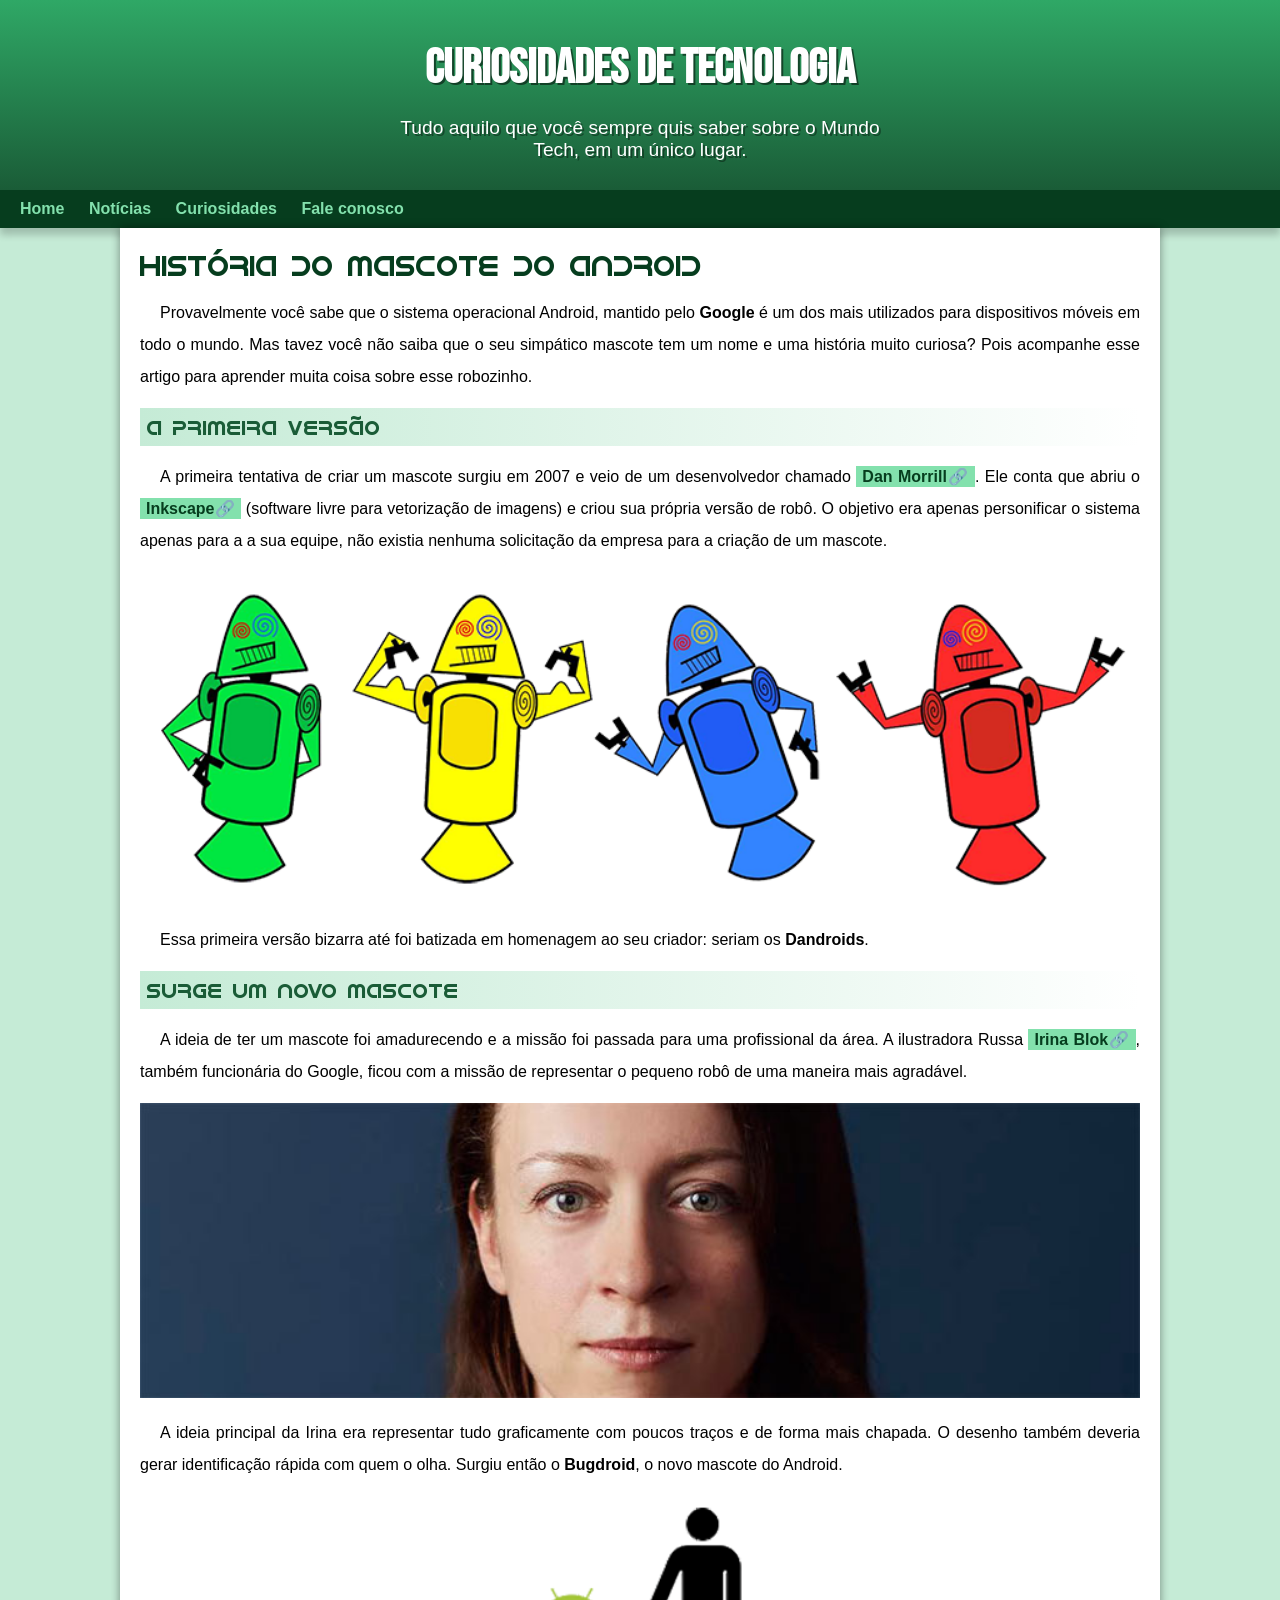
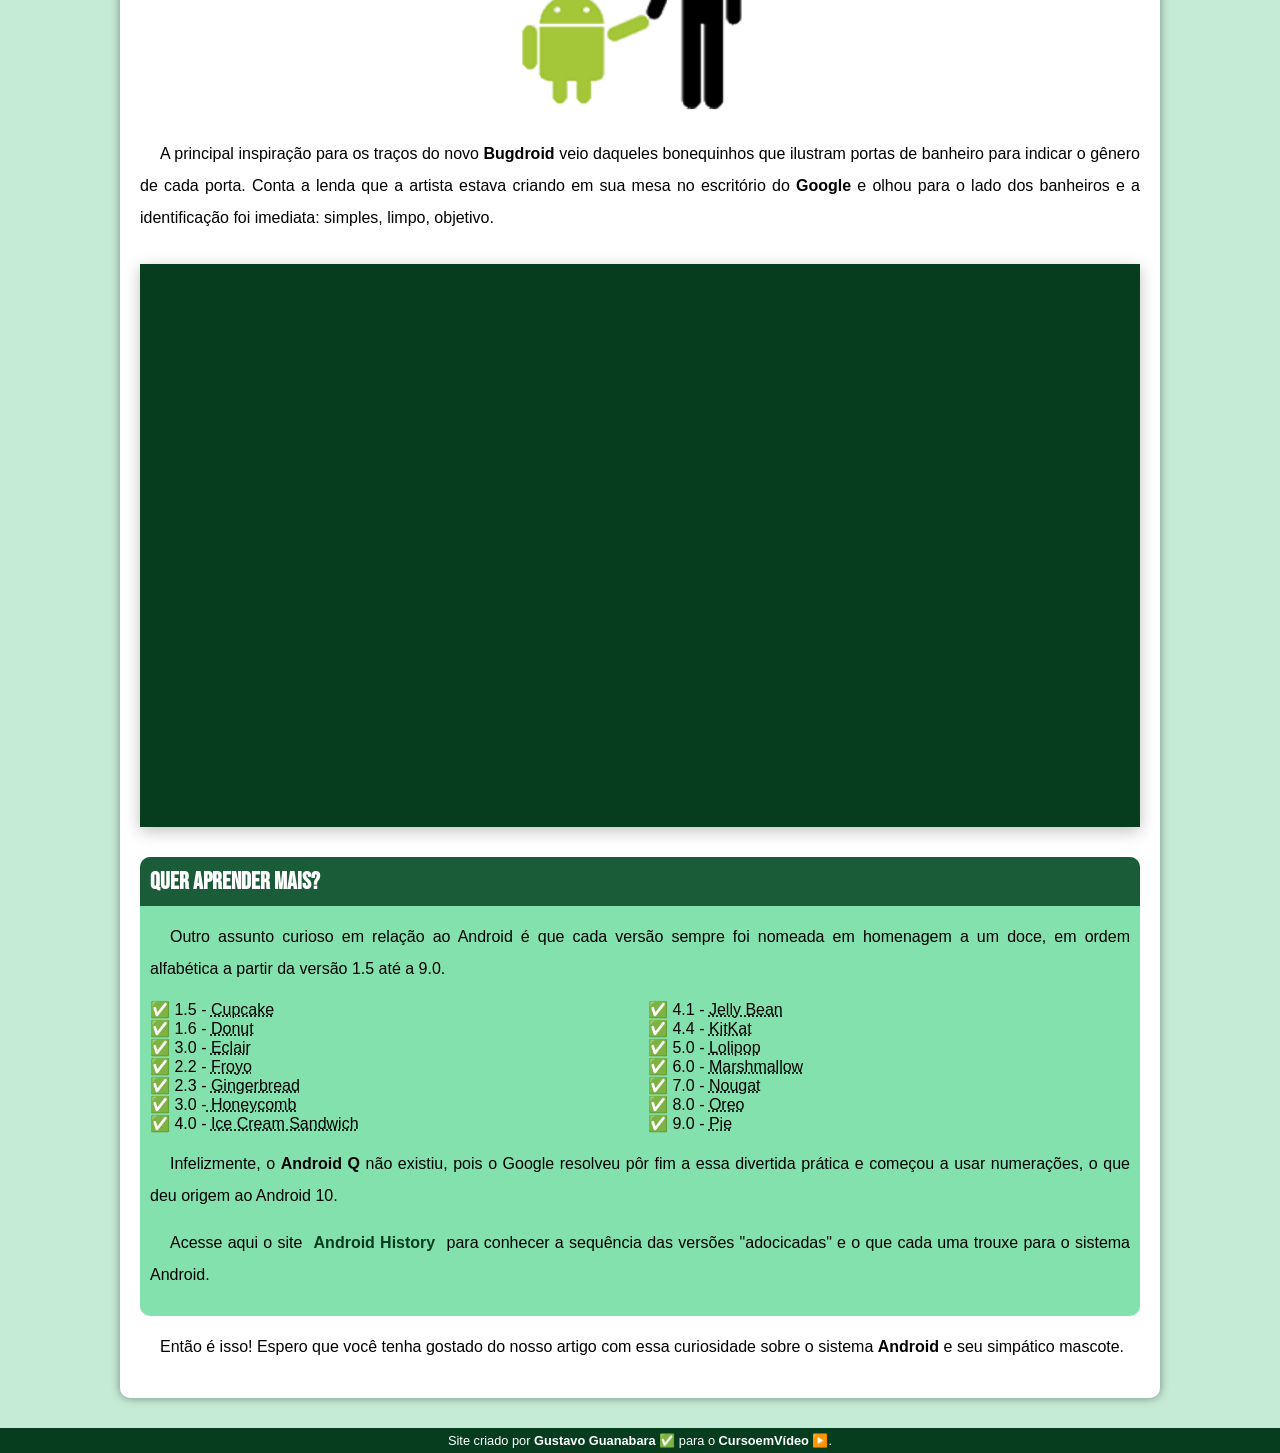
==== index.html @ 525b3ea4 "Create index.html" ====
<!DOCTYPE html>
<html lang="pt-br">
<head>
    <meta charset="UTF-8">
    <meta name="viewport" content="width=device-width, initial-scale=1.0">
    <title>Como surgiu o mascote do Android?</title>
    <link rel="shortcut icon" href="imagens/favicon.ico" type="image/x-icon">
    <link rel="stylesheet" href="style/style.css">
    </head>
<body>
    <header>
        <h1>Curiosidades de Tecnologia</h1>
        <p>Tudo aquilo que você sempre quis saber sobre o Mundo Tech, em um único lugar.</p>
    </header>
    <nav>
        <a href="#">Home</a>
        <a href="#">Notícias</a>
        <a href="#">Curiosidades</a>
        <a href="#">Fale conosco</a>
    </nav>
    <main>
        <article>
            <h1>História do Mascote do Android</h1>

            <p>Provavelmente você sabe que o sistema operacional <atrong>Android</atrong>, mantido pelo <strong>Google</strong> é um dos mais utilizados para dispositivos móveis em todo o mundo. Mas tavez você não saiba que o seu simpático mascote tem um nome e uma história muito curiosa? Pois acompanhe esse artigo para aprender muita coisa sobre esse robozinho.</p>

            <h2>A primeira versão</h2>

            <p>A primeira tentativa de criar um mascote surgiu em 2007 e veio de um desenvolvedor chamado <a href="https://androidcommunity.com/dan-morrill-shows-us-the-android-mascot-that-almost-was-20130103/" target="_blank" rel="external" class="externo">Dan Morrill</a>. Ele conta que abriu o <a href="https://inkscape.org/release/inkscape-1.4.2/windows/64-bit/msi/dl/" target="_blank" rel="external" class="externo">Inkscape</a> (software livre para vetorização de imagens) e criou sua própria versão de robô. O objetivo era apenas personificar o sistema apenas para a a sua equipe, não existia nenhuma solicitação da empresa para a criação de um mascote.</p>

            <picture>
                <source media="(max-width: 670px )" srcset="imagens/dan-droids-pq.png">
                <img src="imagens/dan-droids.png" alt="Primeiro mascote do Android"></picture>

            <p>Essa primeira versão bizarra até foi batizada em homenagem ao seu criador: seriam os <strong>Dandroids</strong>.</p>

            <h2>Surge um novo mascote</h2>

            <p>A ideia de ter um mascote foi amadurecendo e a missão foi passada para uma profissional da área. A ilustradora Russa <a href="https://www.irinablok.com/" target="_blank" rel="external" class="externo">Irina Blok</a>, também funcionária do Google, ficou com a missão de representar o pequeno robô de uma maneira mais agradável.</p>

            <picture>
                <source media="(max-width:670px)" srcset="imagens/irina-blok-pq.jpg">
                <img src="imagens/irina-blok.jpg" alt="Irina Blok, criadora do BugDroid"></picture>

            <p>A ideia principal da Irina era representar tudo graficamente com poucos traços e de forma mais chapada. O desenho também deveria gerar identificação rápida com quem o olha. Surgiu então o <strong>Bugdroid</strong>, o novo mascote do Android.</p>

            <img src="imagens/bugdroid.png" class="pequena" alt="BugDroid">

            <p>A principal inspiração para os traços do novo <strong>Bugdroid</strong> veio daqueles bonequinhos que ilustram portas de banheiro para indicar o gênero de cada porta. Conta a lenda que a artista estava criando em sua mesa no escritório do <strong>Google</strong> e olhou para o lado dos banheiros e a identificação foi imediata: simples, limpo, objetivo.</p>

            <div class="video">
                <iframe width="560" height="315" src="https://www.youtube.com/embed/l2UDgpLz20M?si=07LXsWPNJjGNXuR9" title="YouTube video player" frameborder="0" allow="accelerometer; autoplay; clipboard-write; encrypted-media; gyroscope; picture-in-picture; web-share" referrerpolicy="strict-origin-when-cross-origin" allowfullscreen></iframe></div>
            
             <aside>
                 <h3>Quer aprender mais? </h3>
                 
                             <p>Outro assunto curioso em relação ao Android é que cada versão sempre foi nomeada em homenagem a um doce, em ordem alfabética a partir da versão 1.5 até a 9.0.</p>
                 
                             <ul>
                                     <li>1.5 - <abbr title="Bolo de copo">Cupcake</abbr></li>
                                     <li>1.6 - <abbr title="Rosquinha">Donut</abbr></li>
                                     <li>3.0 - <abbr title="Bomba de chocolate">Eclair</abbr></li>
                                     <li>2.2 - <abbr title="Iogurte congelado">Froyo</abbr></li>
                                     <li>2.3 - <abbr title="">Gingerbread</abbr></li>
                                     <li>3.0 -<abbr title="Favo de mel"> Honeycomb</abbr></li>
                                     <li>4.0 - <abbr title="Sanduíche de sorvete">Ice Cream Sandwich</abbr></li>
                                     <li>4.1 - <abbr title="Jujuba">Jelly Bean</abbr></li>
                                     <li>4.4 - <abbr title="KitKat">KitKat</abbr></li>
                                     <li>5.0 - <abbr title="Pirulito">Lolipop</abbr></li>
                                     <li>6.0 - <abbr title="Marshmallow">Marshmallow</abbr></li>
                                     <li>7.0 - <abbr title="Torrone">Nougat</abbr></li>
                                     <li>8.0 - <abbr title="Oreo">Oreo</abbr></li>
                                     <li>9.0 - <abbr title="Torta">Pie</abbr></li>
                                 
                             </ul>
                 
                             <p>Infelizmente, o <strong>Android Q</strong> não existiu, pois o Google resolveu pôr fim a essa divertida prática e começou a usar numerações, o que deu origem ao Android 10.</p>
                 
                             <p>Acesse aqui o site <a href="https://www.android.com/why-android/" target="_blank" rel="external">Android History</a> para conhecer a sequência das versões "adocicadas" e o que cada uma trouxe para o sistema Android.</p>
             </aside>
            

            <p>Então é isso! Espero que você tenha gostado do nosso artigo com essa curiosidade sobre o sistema <strong>Android</strong> e seu simpático mascote.</p>
        </article>
    </main>
    <footer>
        <p>Site criado por <a href="https://gustavoguanabara.github.io" target="_blank" rel="external">Gustavo Guanabara ✅</a> para o <a href="https://youtube.com/cursoemvideo" target="_blank" rel="external">CursoemVídeo ▶️</a>.</p>
    </footer>
</body>
</html>
---- style/style.css ----
@charset "UTF-8";

@import url('https://fonts.googleapis.com/css2?family=Bebas+Neue&display=swap');

@font-face {
    font-family: 'Android';
    src: url('../fontes/idroid.otf');
    font-weight: normal;
}

:root {
    --cor0: #c5ebd6;
    --cor1: #83e1ad;
    --cor2: #3ddc84;
    --cor3: #2fa866;
    --cor4: #1a5c37;
    --cor5: #063d1e;

    --fonte-padrao: arial, helvetica, sans-serif;
    --fonte-destaque: 'Bebas Neue', cursive;
    --fonte-android: 'Android', cursive;
}

* {
    margin: 0px;
    padding: 0px;
}
main p {
    margin: 15px 0px;
    text-align: justify;
    text-indent: 20px;
    font-size: 1em;
    line-height: 2em;

}


main a {
    text-decoration: none;
    font-weight: bold;
    color: var(--cor5);
    background-color: var(--cor1);
    padding: 2px 6px;
}
main a:hover {
    text-decoration: underline;
    color: var(--cor4);
}
}
main {
    min-width: 300px;
    max-width: 1000px;
    margin: auto;
    margin-bottom: 30px;
    padding:20px;
    background-color: white;
    box-shadow: 0px 0px 10px rgba(0, 0, 0, 0.418);
    border-bottom-left-radius: 10px;
    border-bottom-right-radius: 10px;
}

main h1 {
color:var(--cor5);
font-family: var(--fonte-android);
font-weight: normal;
font-size: 1.8em;

}
main h2 {
    background-image: linear-gradient(to right, var(--cor0),transparent);
    color: var(--cor4);
    font-weight: normal;
    font-family: var(--fonte-android);
    padding: 7px;
    font-size: 1.3em;

}
main img {
    width: 100%;
}
main img.pequena {
    max-width: 350px;
    display: block;
    margin: auto;
}

body {
    background-color: var(--cor0);
    font-family: var(--fonte-padrao);
}
.externo::after {
    content: '\1F517';
}

header {
    background-image: linear-gradient(to bottom, var(--cor3), var(--cor4));
    min-height: 150px;
    text-align: center;
    padding-top: 40px;
}
header > p {
    font-family: var(--fonte-padrao);
    font-size: 1.2em;
    color: white;
    max-width: 500px;
    padding-right: 10px;
    padding-left: 10px;
    margin-bottom: 30px;
    margin: auto;
    text-shadow: 2px 2px 0px rgba(0, 0, 0, 0.377);
}

header > h1 {
    color:white;
    font-family: var(--fonte-destaque);
    font-size: 3em;
    margin-bottom: 20px;
    text-shadow: 2px 2px 0px rgba(0, 0, 0, 0.514);
    

}
nav {
    background-color: var(--cor5);
    padding: 10px;
    box-shadow: 0px 7px 7px rgba(0, 0, 0, 0.192);
}
nav > a {
    color: var(--cor1);
    padding: 10px;
    border-radius: 5px;
    text-decoration: none;
    font-weight: bold;
    transition-duration: 0.5;
}
nav > a:hover {
    background-color: var(--cor3);
    color: var(--cor5);
}
main {
    min-width: 300px;
    max-width: 1000px;
    margin: auto;
    margin-bottom: 30px;
    padding:20px;
    background-color: white;
    box-shadow: 0px 0px 10px rgba(0, 0, 0, 0.418);
    border-bottom-left-radius: 10px;
    border-bottom-right-radius: 10px;
}

main h1 {
color:var(--cor5);
font-family: var(--fonte-android);

}
main h2 {
    background-image: linear-gradient(to right, var(--cor0),transparent);
    color: var(--cor4);
    font-weight: normal;
    font-family: var(--fonte-android);
    padding: 7px;
    font-size: 1.3em;

}
main img {
    width: 100%;
}
main img.pequena {
    max-width: 350px;
    display: block;
    margin: auto;
}
div.video {
    background-color: var(--cor5);
    width: 100%;
    max-width: 1000px; /* opcional */
    margin: 30px auto;

    aspect-ratio: 16 / 9;

    overflow: hidden;
    
    box-shadow: 0 4px 15px rgba(0,0,0,0.25);
}
.video iframe {
    width: 100%;
    height: 100%;
    border: none;
}
aside {
    background-color: var(--cor1);
    padding: 10px;
    border-radius: 10px;
}
/* essa list type com código estranho é para distanciar o emoji da lista */
aside > ul {
    list-style-type: '\2705\00A0';
    list-style-position: inside;
    columns: 2;
}
aside > h3 {
    background-color: var(--cor4);
    font-family: var(--fonte-destaque);
    font-size: 1.5em;
    color: white;
    padding: 10px;
    margin: -10px -10px 0px -10px;
    border-radius: 10px 10px 0px 0px;
    box-shadow: 3px 3px8px rgba(0, 0, 0, 0.295);
}

footer {
    background-color: var(--cor5);
    color: white;
    text-align: center;
    padding: 5px;
    font-size: 0.8em;
    }
    footer > p > a {
        color: white;
        text-decoration: none;
        font-weight: bolder;
    }
    footer a:hover {
        text-decoration: underline;
        color: var(--cor1);
    }
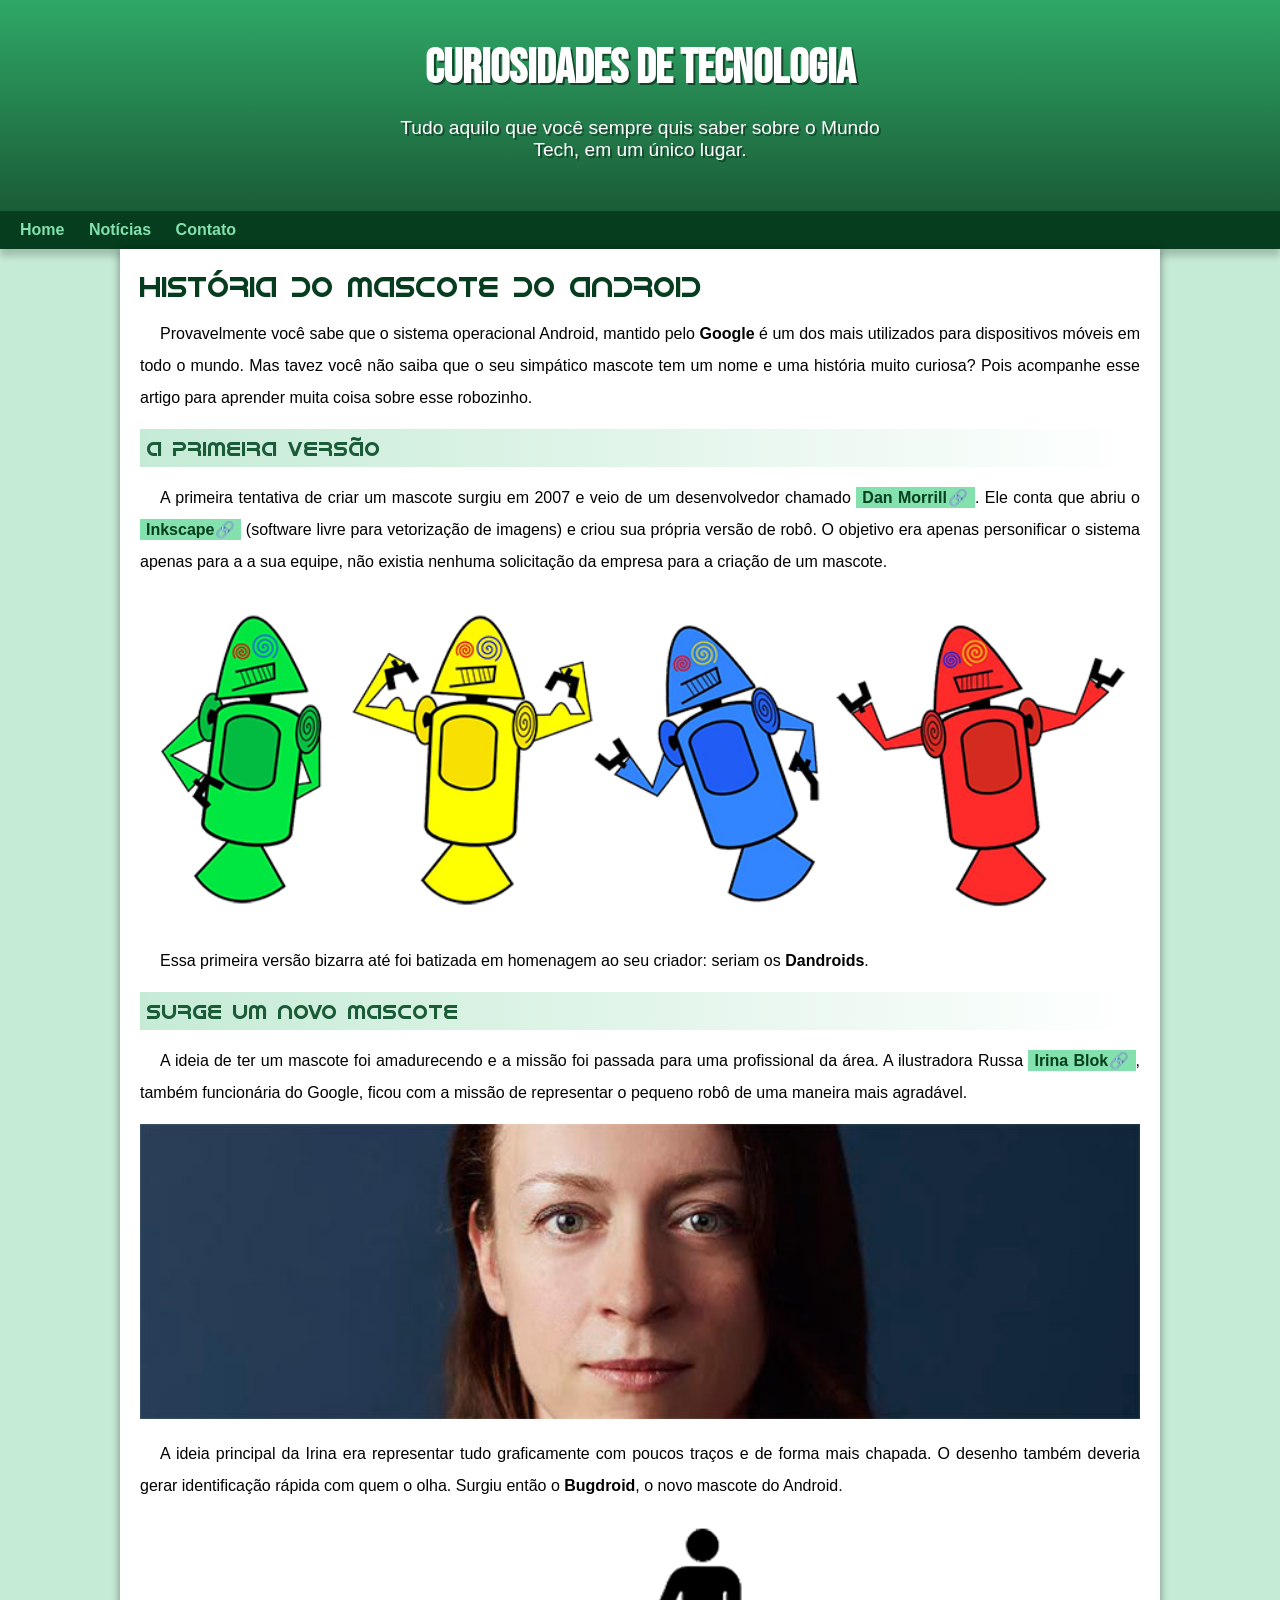
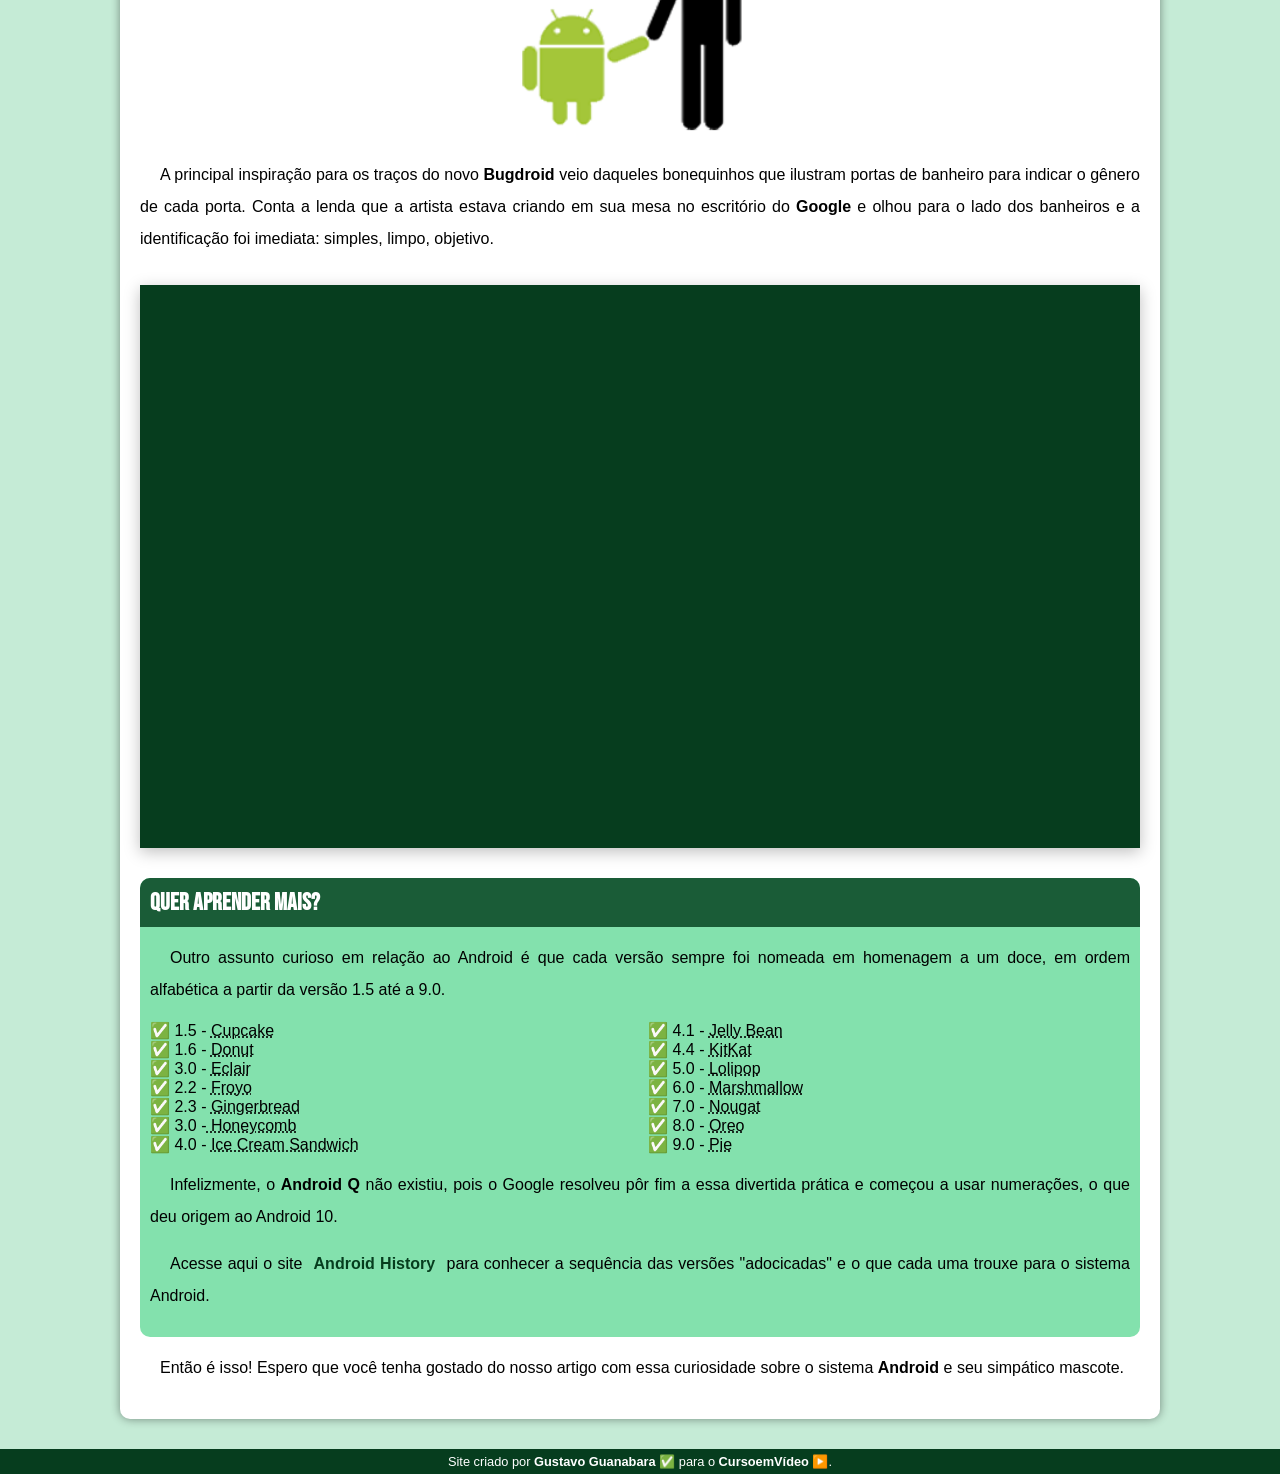
==== commit f031cb46: "Problema de padding corrigido" ====
--- a/index.html
+++ b/index.html
@@ -15,8 +15,7 @@
     <nav>
         <a href="#">Home</a>
         <a href="#">Notícias</a>
-        <a href="#">Curiosidades</a>
-        <a href="#">Fale conosco</a>
+        <a href="#">Contato</a>
     </nav>
     <main>
         <article>
--- a/style/style.css
+++ b/style/style.css
@@ -105,7 +105,7 @@
     max-width: 500px;
     padding-right: 10px;
     padding-left: 10px;
-    margin-bottom: 30px;
+    padding-bottom: 50px;
     margin: auto;
     text-shadow: 2px 2px 0px rgba(0, 0, 0, 0.377);
 }
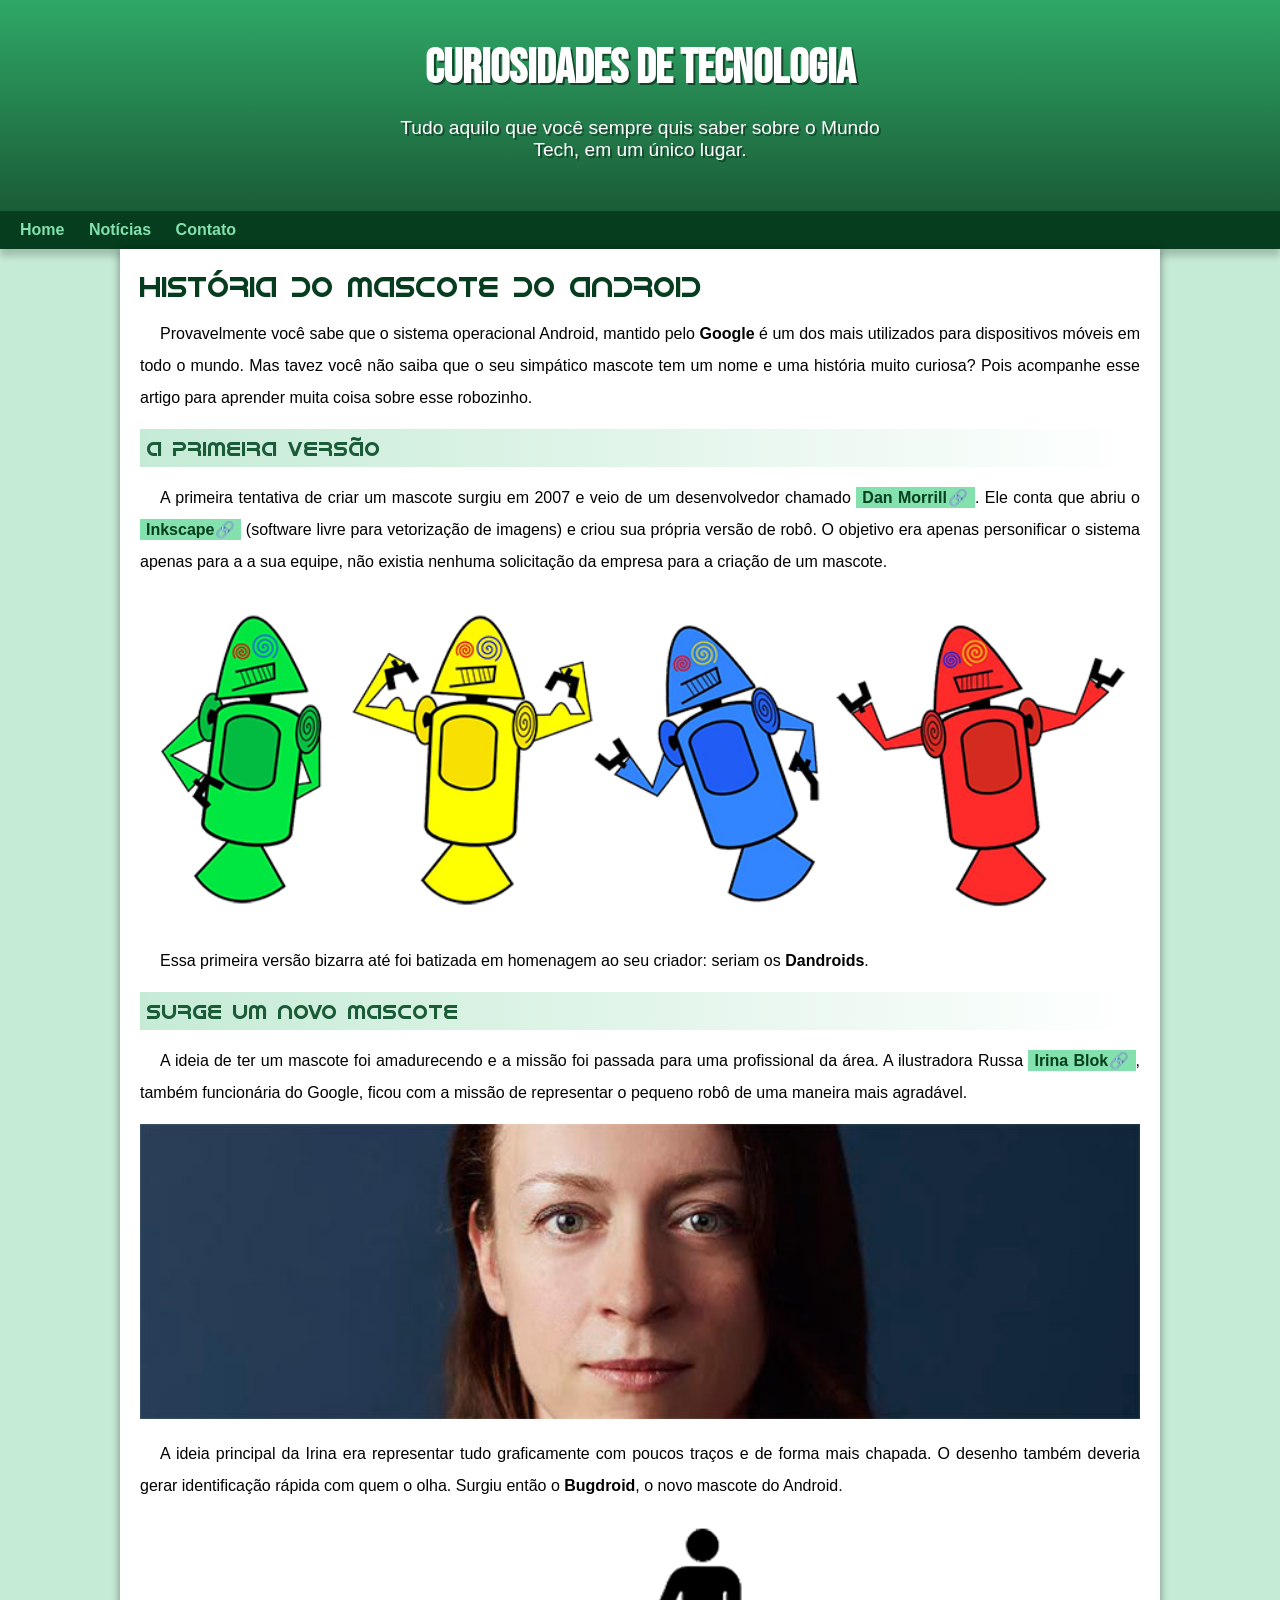
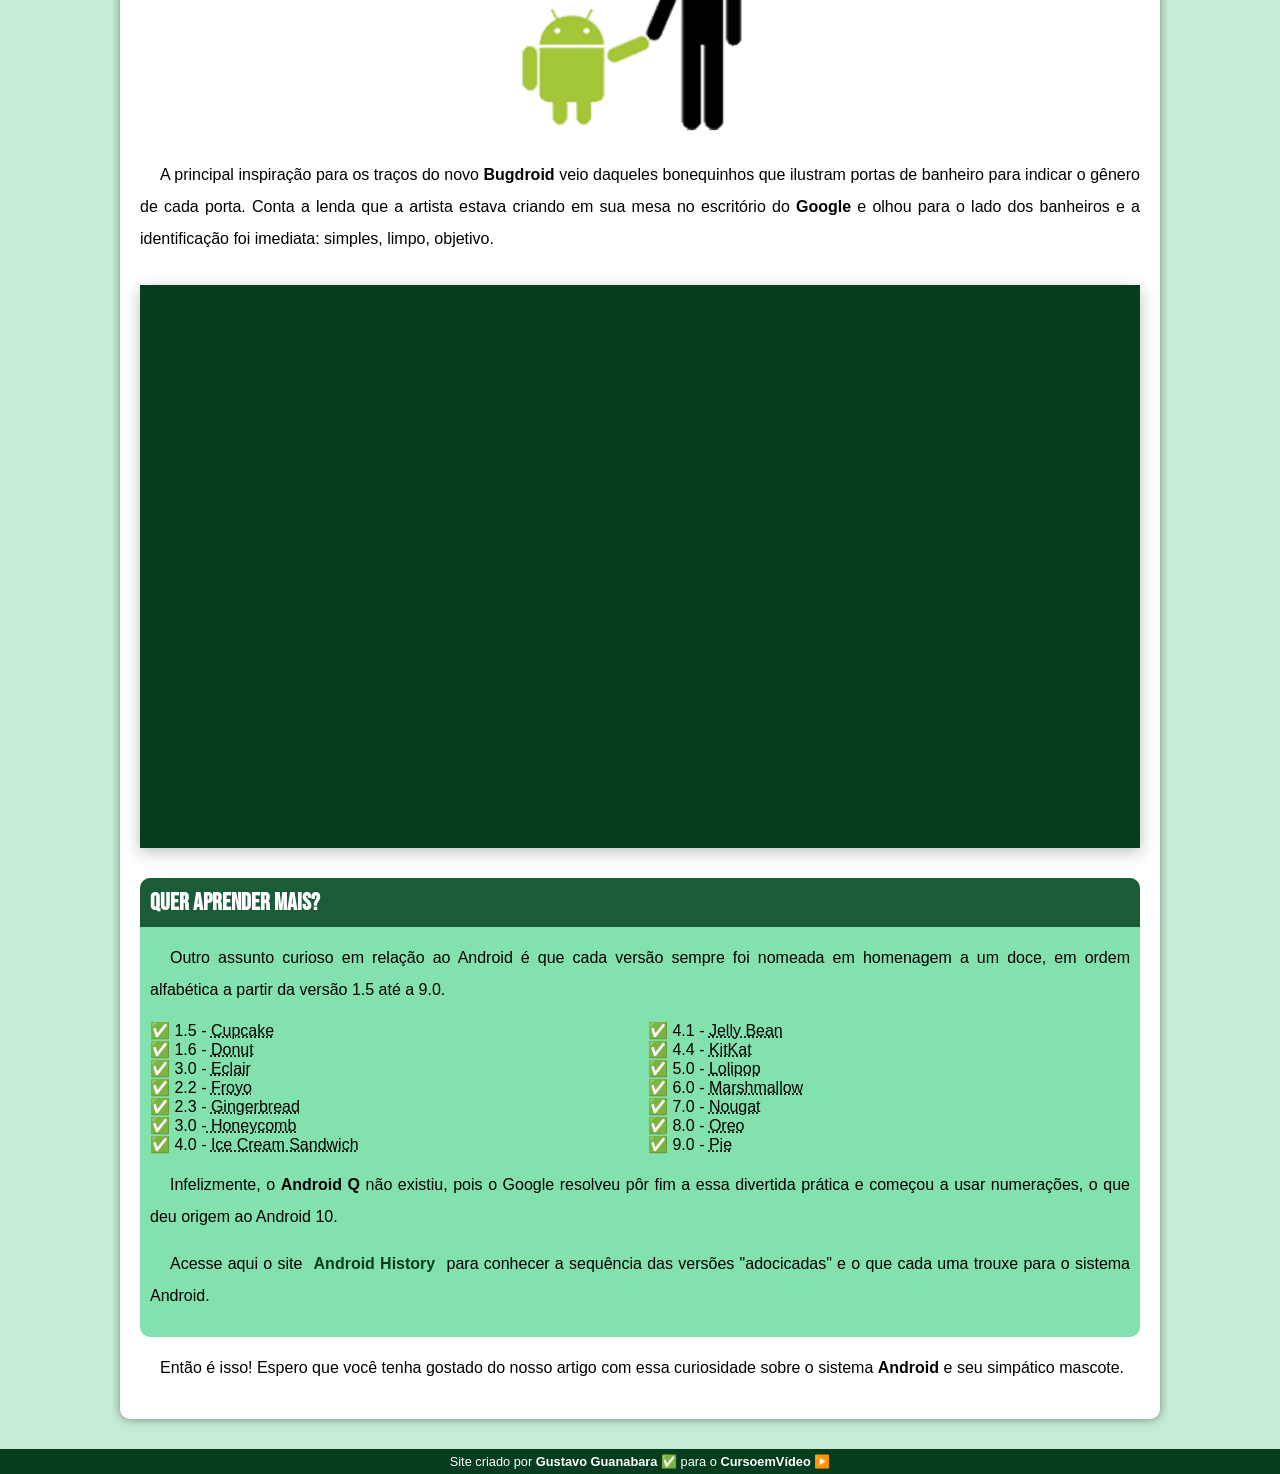
==== commit ae1e170f: "tirei o ponto" ====
--- a/index.html
+++ b/index.html
@@ -83,7 +83,7 @@
         </article>
     </main>
     <footer>
-        <p>Site criado por <a href="https://gustavoguanabara.github.io" target="_blank" rel="external">Gustavo Guanabara ✅</a> para o <a href="https://youtube.com/cursoemvideo" target="_blank" rel="external">CursoemVídeo ▶️</a>.</p>
+        <p>Site criado por <a href="https://gustavoguanabara.github.io" target="_blank" rel="external">Gustavo Guanabara ✅</a> para o <a href="https://youtube.com/cursoemvideo" target="_blank" rel="external">CursoemVídeo ▶️</a></p>
     </footer>
 </body>
 </html>
